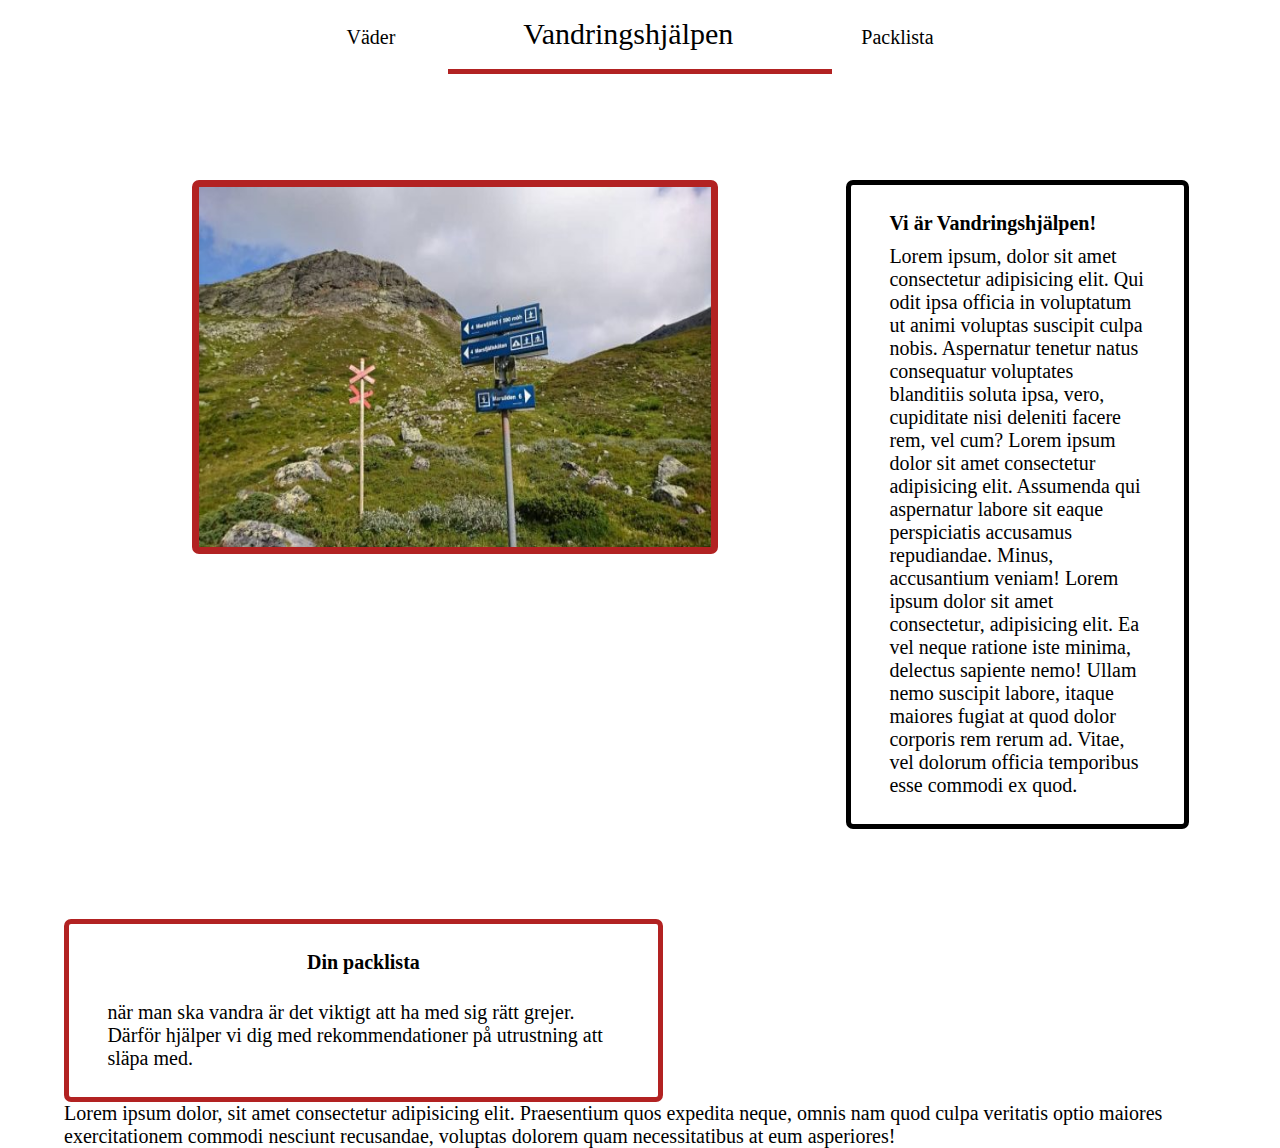
==== index.html @ 97dc3a19 "f" ====
<!DOCTYPE html>
<html lang="en">
  <head>
    <meta charset="UTF-8" />
    <meta http-equiv="X-UA-Compatible" content="IE=edge" />
    <meta name="viewport" content="width=device-width, initial-scale=1.0" />
    <title>Document</title>
    <link rel="stylesheet" href="style.css" />
    <script src="app.js"></script>
  </head>
  <body>
    <!--Här skapar jag innehålet i headern och sedan länkar jag delsidor-->
    <div class="header">
      <div class="header-text">
        <a href="#">Väder</a>
        <a href="#" id="home">Vandringshjälpen</a>
        <a href="#">Packlista</a>
      </div>
      <div class="border"></div>
    </div>
    <div class="intro">
      <img class="start-img" src="fjäll.jpg" alt="Bild på en vandringsled" />
      <div class="start-info">
        <h2>Vi är Vandringshjälpen!</h2>
        <p>
          Lorem ipsum, dolor sit amet consectetur adipisicing elit. Qui odit
          ipsa officia in voluptatum ut animi voluptas suscipit culpa nobis.
          Aspernatur tenetur natus consequatur voluptates blanditiis soluta
          ipsa, vero, cupiditate nisi deleniti facere rem, vel cum? Lorem ipsum
          dolor sit amet consectetur adipisicing elit. Assumenda qui aspernatur
          labore sit eaque perspiciatis accusamus repudiandae. Minus,
          accusantium veniam! Lorem ipsum dolor sit amet consectetur,
          adipisicing elit. Ea vel neque ratione iste minima, delectus sapiente
          nemo! Ullam nemo suscipit labore, itaque maiores fugiat at quod dolor
          corporis rem rerum ad. Vitae, vel dolorum officia temporibus esse
          commodi ex quod.
        </p>
      </div>
    </div>
    <div class="packlista">
      <div class="lista">
        <h2>Din packlista</h2>
        <p>
          när man ska vandra är det viktigt att ha med sig rätt grejer. Därför
          hjälper vi dig med rekommendationer på utrustning att släpa med.
        </p>
      </div>
      <div class="lista-info">
        <ul>
          <p>
            Lorem ipsum dolor, sit amet consectetur adipisicing elit.
            Praesentium quos expedita neque, omnis nam quod culpa veritatis
            optio maiores exercitationem commodi nesciunt recusandae, voluptas
            dolorem quam necessitatibus at eum asperiores!
          </p>
        </ul>
      </div>
    </div>
    <div class="footer"></div>
  </body>
</html>
---- style.css ----
* {
  text-decoration: none;
  /*font-family: ;*/
  font-size: 20px;
  color: black;
  margin: 0;
  padding: 0;
  border: 0;
}

.header {
  height: 10vh;
  width: 100vw;
  display: flex;
  flex-direction: column;
  align-items: center;
  justify-content: center;
}

.header-text{
  display: flex;
  flex-direction: row;
  justify-content: center;
  align-items: baseline;
  gap: 10vw;
  margin-bottom: 2vh;
}

#home {
  font-size: 30px;
}

.border {
  height: 5px;
  width: 30vw;
  background-color: firebrick;
  justify-self: flex-end;
} 

.intro {
  display: flex;
  flex-direction: row;
}

.start-img {
  margin-top: 10vh;
  margin-left: 15vw;
  height: 40vh;
  width: 40vw;
  border: solid 7px firebrick;
  border-radius: 7px;
}

.start-info {
  display: flex;
  flex-flow: column;
  justify-content: center;
  align-content: center;
  width: 20vw;
  height: auto;
  border: black solid 5px;
  border-radius: 7px;
  margin-top: 10vh;
  margin-left: 10vw;
  padding: 3vh 3vw;
  gap: 10px;
}

.packlista {
  margin-top: 10vh;
  margin-left: 5vw;
}

.lista {
  width: 40vw;
  display: flex;
  flex-direction: column;
  justify-content: center;
  align-items: center;
  gap: 3vh;
  border: firebrick 5px solid;
  border-radius: 7px;
  padding: 3vh 3vw;
}
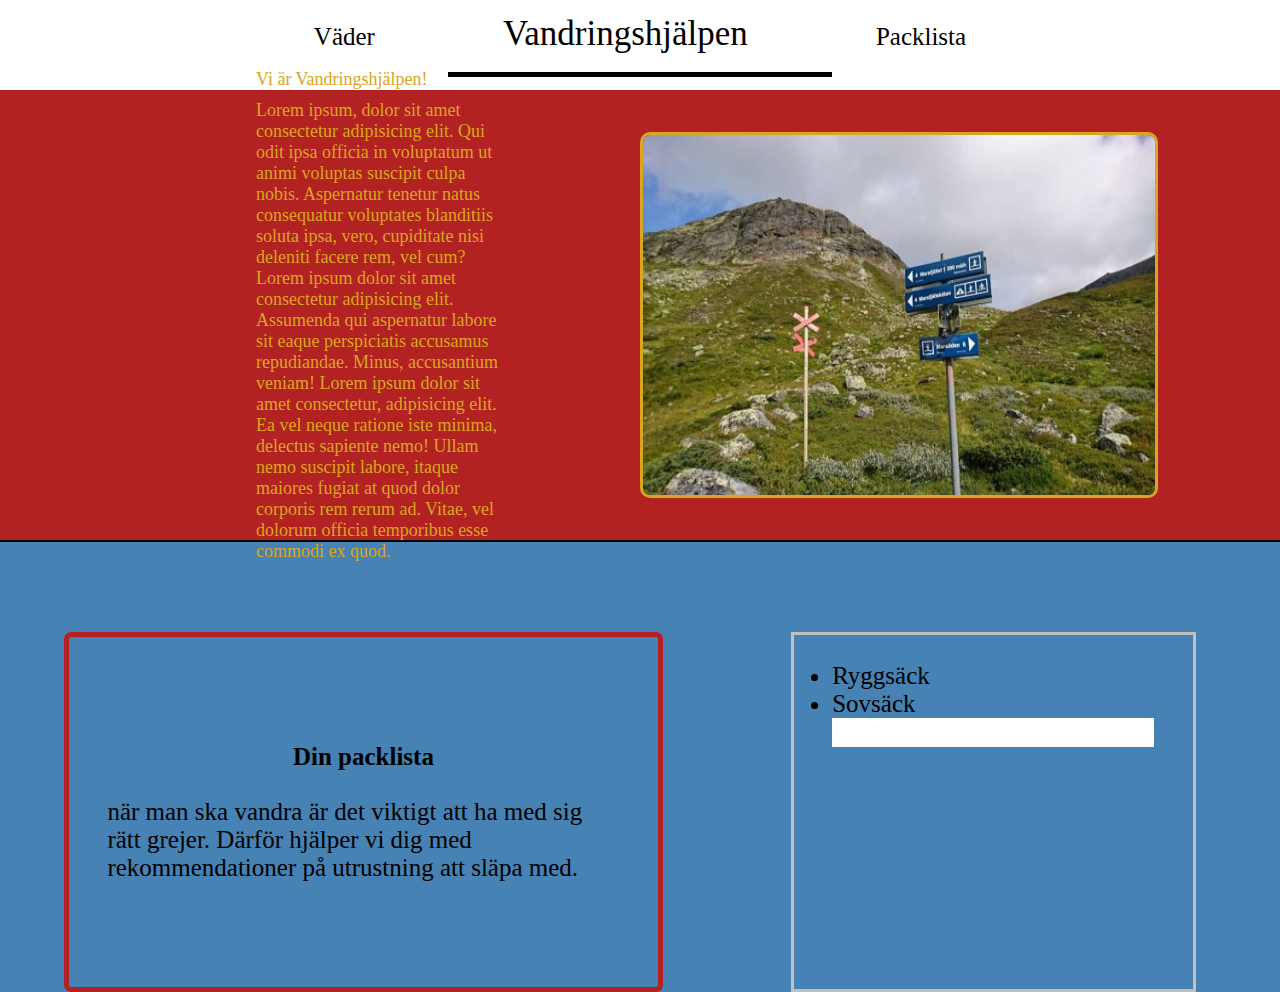
==== commit 9eb25847: "second part" ====
--- a/index.html
+++ b/index.html
@@ -6,56 +6,44 @@
     <meta name="viewport" content="width=device-width, initial-scale=1.0" />
     <title>Document</title>
     <link rel="stylesheet" href="style.css" />
-    <script src="app.js"></script>
+    <script src="app.js"> </script>
   </head>
   <body>
     <!--Här skapar jag innehålet i headern och sedan länkar jag delsidor-->
     <div class="header">
       <div class="header-text">
-        <a href="#">Väder</a>
-        <a href="#" id="home">Vandringshjälpen</a>
-        <a href="#">Packlista</a>
-      </div>
-      <div class="border"></div>
+      <a href="#">Väder</a>
+      <a href="#" id="home">Vandringshjälpen</a>
+      <a href="#">Packlista</a>
+    </div>
+      <div class="border"> </div>
     </div>
     <div class="intro">
-      <img class="start-img" src="fjäll.jpg" alt="Bild på en vandringsled" />
-      <div class="start-info">
-        <h2>Vi är Vandringshjälpen!</h2>
-        <p>
-          Lorem ipsum, dolor sit amet consectetur adipisicing elit. Qui odit
-          ipsa officia in voluptatum ut animi voluptas suscipit culpa nobis.
-          Aspernatur tenetur natus consequatur voluptates blanditiis soluta
-          ipsa, vero, cupiditate nisi deleniti facere rem, vel cum? Lorem ipsum
-          dolor sit amet consectetur adipisicing elit. Assumenda qui aspernatur
-          labore sit eaque perspiciatis accusamus repudiandae. Minus,
-          accusantium veniam! Lorem ipsum dolor sit amet consectetur,
-          adipisicing elit. Ea vel neque ratione iste minima, delectus sapiente
-          nemo! Ullam nemo suscipit labore, itaque maiores fugiat at quod dolor
-          corporis rem rerum ad. Vitae, vel dolorum officia temporibus esse
-          commodi ex quod.
-        </p>
-      </div>
+    <div class="start-info">
+      <p>Vi är Vandringshjälpen!</p>
+      <p>Lorem ipsum, dolor sit amet consectetur adipisicing elit. 
+        Qui odit ipsa officia in voluptatum ut animi voluptas suscipit culpa nobis. 
+        Aspernatur tenetur natus consequatur voluptates blanditiis soluta ipsa, 
+        vero, cupiditate nisi deleniti facere rem, vel cum? Lorem ipsum dolor sit amet consectetur adipisicing elit. Assumenda qui aspernatur labore sit eaque perspiciatis accusamus repudiandae. Minus, accusantium veniam! Lorem ipsum dolor sit amet consectetur, adipisicing elit. Ea vel neque ratione iste minima, delectus sapiente nemo! Ullam nemo suscipit labore, itaque maiores fugiat at quod dolor corporis rem rerum ad. Vitae, vel dolorum officia temporibus esse commodi ex quod.
+      </p>
     </div>
-    <div class="packlista">
-      <div class="lista">
-        <h2>Din packlista</h2>
-        <p>
-          när man ska vandra är det viktigt att ha med sig rätt grejer. Därför
-          hjälper vi dig med rekommendationer på utrustning att släpa med.
-        </p>
-      </div>
-      <div class="lista-info">
-        <ul>
-          <p>
-            Lorem ipsum dolor, sit amet consectetur adipisicing elit.
-            Praesentium quos expedita neque, omnis nam quod culpa veritatis
-            optio maiores exercitationem commodi nesciunt recusandae, voluptas
-            dolorem quam necessitatibus at eum asperiores!
-          </p>
-        </ul>
-      </div>
+    <img class="start-img" src="fjäll.jpg" alt="Bild på en vandringsled">
+  </div>
+  <div class="packlista">
+  <div class="list-info">
+    <h2>Din packlista</h2>
+    <p>när man ska vandra är det viktigt att ha med sig rätt grejer. Därför hjälper vi dig med rekommendationer på utrustning att släpa med.</p>
+  </div>
+  <div class="list">
+    <ul>
+      <li>Ryggsäck</li>
+      <li>Sovsäck</li>
+    </ul>
+    <input type="text">
+  </div>
+  </div>
+    <div class="footer">
+
     </div>
-    <div class="footer"></div>
   </body>
-</html>
+</html>--- a/style.css
+++ b/style.css
@@ -1,8 +1,8 @@
 * {
   text-decoration: none;
+  color: #000;
   /*font-family: ;*/
-  font-size: 20px;
-  color: black;
+  font-size: 25px;
   margin: 0;
   padding: 0;
   border: 0;
@@ -18,6 +18,7 @@
 }
 
 .header-text{
+  color: #000;
   display: flex;
   flex-direction: row;
   justify-content: center;
@@ -27,51 +28,65 @@
 }
 
 #home {
-  font-size: 30px;
+  font-size: 35px;
 }
 
 .border {
   height: 5px;
   width: 30vw;
-  background-color: firebrick;
+  background-color: black;
   justify-self: flex-end;
 } 
 
 .intro {
+  height: 50vh;
   display: flex;
   flex-direction: row;
+  background-color: firebrick;
+  align-items: center;
+  border-bottom: #000 solid 2px;
 }
 
 .start-img {
-  margin-top: 10vh;
-  margin-left: 15vw;
+  margin-left: 10vw;
   height: 40vh;
   width: 40vw;
-  border: solid 7px firebrick;
-  border-radius: 7px;
+  border: solid 3px goldenrod;
+  border-radius: 10px;
 }
 
 .start-info {
   display: flex;
+  position: relative;
   flex-flow: column;
   justify-content: center;
   align-content: center;
   width: 20vw;
   height: auto;
-  border: black solid 5px;
-  border-radius: 7px;
-  margin-top: 10vh;
-  margin-left: 10vw;
-  padding: 3vh 3vw;
+  margin-left: 20vw;
   gap: 10px;
 }
 
-.packlista {
-  margin-top: 10vh;
-  margin-left: 5vw;
+.start-info p{
+  color: goldenrod;
+  font-size: 18px;
 }
 
-.lista {
+.start-info h2{
+  color: goldenrod;
+  font-size: 25px;
+}
+
+
+.packlista {
+  width: 100vw;
+  height: 50vh;
+  display: flex;
+  flex-direction: row;
+  background-color:steelblue;
+}
+
+.list-info {
   width: 40vw;
   display: flex;
   flex-direction: column;
@@ -81,4 +96,13 @@
   border: firebrick 5px solid;
   border-radius: 7px;
   padding: 3vh 3vw;
+  margin-top: 10vh;
+  margin-left: 5vw;
 }
+
+.list {
+  margin-top: 10vh;
+  margin-left: 10vw;
+  padding: 3vh 3vw;
+  border: silver solid 3px;
+}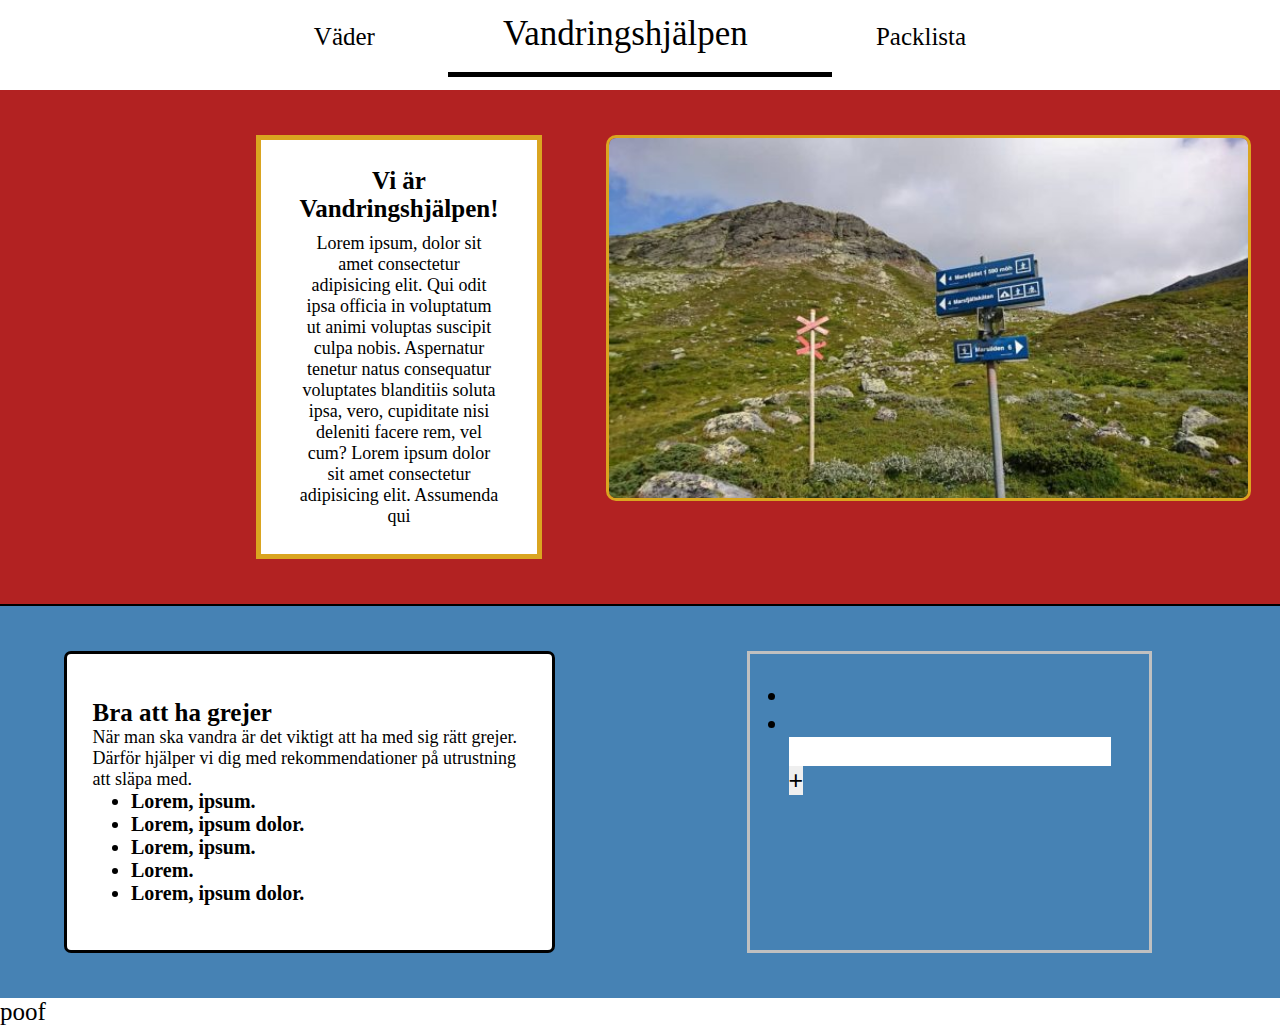
==== commit 46184985: "new margin" ====
--- a/index.html
+++ b/index.html
@@ -6,44 +6,55 @@
     <meta name="viewport" content="width=device-width, initial-scale=1.0" />
     <title>Document</title>
     <link rel="stylesheet" href="style.css" />
-    <script src="app.js"> </script>
+    <script src="app.js"></script>
   </head>
   <body>
     <!--Här skapar jag innehålet i headern och sedan länkar jag delsidor-->
     <div class="header">
       <div class="header-text">
-      <a href="#">Väder</a>
-      <a href="#" id="home">Vandringshjälpen</a>
-      <a href="#">Packlista</a>
-    </div>
-      <div class="border"> </div>
+        <a href="#">Väder</a>
+        <a href="#" id="home">Vandringshjälpen</a>
+        <a href="#">Packlista</a>
+      </div>
+      <div class="border"></div>
     </div>
     <div class="intro">
-    <div class="start-info">
-      <p>Vi är Vandringshjälpen!</p>
-      <p>Lorem ipsum, dolor sit amet consectetur adipisicing elit. 
-        Qui odit ipsa officia in voluptatum ut animi voluptas suscipit culpa nobis. 
-        Aspernatur tenetur natus consequatur voluptates blanditiis soluta ipsa, 
-        vero, cupiditate nisi deleniti facere rem, vel cum? Lorem ipsum dolor sit amet consectetur adipisicing elit. Assumenda qui aspernatur labore sit eaque perspiciatis accusamus repudiandae. Minus, accusantium veniam! Lorem ipsum dolor sit amet consectetur, adipisicing elit. Ea vel neque ratione iste minima, delectus sapiente nemo! Ullam nemo suscipit labore, itaque maiores fugiat at quod dolor corporis rem rerum ad. Vitae, vel dolorum officia temporibus esse commodi ex quod.
-      </p>
+      <div class="start-info">
+        <h2>Vi är Vandringshjälpen!</h2>
+        <p>
+          Lorem ipsum, dolor sit amet consectetur adipisicing elit. Qui odit
+          ipsa officia in voluptatum ut animi voluptas suscipit culpa nobis.
+          Aspernatur tenetur natus consequatur voluptates blanditiis soluta
+          ipsa, vero, cupiditate nisi deleniti facere rem, vel cum? Lorem ipsum
+          dolor sit amet consectetur adipisicing elit. Assumenda qui
+        </p>
+      </div>
+      <img class="start-img" src="fjäll.jpg" alt="Bild på en vandringsled" />
     </div>
-    <img class="start-img" src="fjäll.jpg" alt="Bild på en vandringsled">
-  </div>
-  <div class="packlista">
-  <div class="list-info">
-    <h2>Din packlista</h2>
-    <p>när man ska vandra är det viktigt att ha med sig rätt grejer. Därför hjälper vi dig med rekommendationer på utrustning att släpa med.</p>
-  </div>
-  <div class="list">
-    <ul>
-      <li>Ryggsäck</li>
-      <li>Sovsäck</li>
-    </ul>
-    <input type="text">
-  </div>
-  </div>
-    <div class="footer">
-
+    <div class="packlista">
+      <div class="list-info">
+        <h2>Bra att ha grejer</h2>
+        <p>
+          När man ska vandra är det viktigt att ha med sig rätt grejer. Därför
+          hjälper vi dig med rekommendationer på utrustning att släpa med.
+        </p>
+        <ul>
+          <li>Lorem, ipsum.</li>
+          <li>Lorem, ipsum dolor.</li>
+          <li>Lorem, ipsum.</li>
+          <li>Lorem.</li>
+          <li>Lorem, ipsum dolor.</li>
+        </ul>
+      </div>
+      <div class="list">
+        <ul>
+          <li></li>
+          <li></li>
+        </ul>
+        <input class="listTxt" type="text" />
+        <button class="listBtn">+</button>
+      </div>
     </div>
+    <div class="footer"><p>poof</p></div>
   </body>
-</html>+</html>
--- a/style.css
+++ b/style.css
@@ -17,7 +17,7 @@
   justify-content: center;
 }
 
-.header-text{
+.header-text {
   color: #000;
   display: flex;
   flex-direction: row;
@@ -36,73 +36,87 @@
   width: 30vw;
   background-color: black;
   justify-self: flex-end;
-} 
+}
 
 .intro {
-  height: 50vh;
   display: flex;
   flex-direction: row;
   background-color: firebrick;
-  align-items: center;
   border-bottom: #000 solid 2px;
 }
 
 .start-img {
-  margin-left: 10vw;
+  margin: 5vh 5vw 5vh;
   height: 40vh;
-  width: 40vw;
   border: solid 3px goldenrod;
   border-radius: 10px;
 }
 
 .start-info {
+  background-color: white;
+  padding: 3vh 3vw;
+  border: solid 5px goldenrod;
   display: flex;
-  position: relative;
   flex-flow: column;
   justify-content: center;
   align-content: center;
-  width: 20vw;
+  width: 30vw;
   height: auto;
-  margin-left: 20vw;
+  margin: 5vh 0 5vh 20vw;
   gap: 10px;
+  text-align: center;
 }
 
-.start-info p{
-  color: goldenrod;
+.start-info p {
+  align-self: center;
+  color: black;
   font-size: 18px;
 }
 
-.start-info h2{
-  color: goldenrod;
+.start-info h2 {
+  align-self: center;
+  color: black;
   font-size: 25px;
 }
 
-
 .packlista {
-  width: 100vw;
-  height: 50vh;
   display: flex;
   flex-direction: row;
-  background-color:steelblue;
+  background-color: steelblue;
 }
 
 .list-info {
   width: 40vw;
   display: flex;
   flex-direction: column;
-  justify-content: center;
-  align-items: center;
-  gap: 3vh;
-  border: firebrick 5px solid;
+  border: black 3px solid;
   border-radius: 7px;
-  padding: 3vh 3vw;
-  margin-top: 10vh;
-  margin-left: 5vw;
+  padding: 5vh 2vw;
+  margin: 5vh 5vw 5vh;
+  background-color: white;
+}
+
+.list-info p {
+  color: black;
+  font-size: 18px;
+}
+
+.list-info li {
+  font-size: 20px;
+  font-weight: 600;
+  margin-left: 3vw;
+}
+
+.list-info ul {
+  justify-self: flex-start;
 }
 
 .list {
-  margin-top: 10vh;
-  margin-left: 10vw;
+  margin: 5vh 10vw 5vh;
   padding: 3vh 3vw;
   border: silver solid 3px;
-}+}
+
+footer {
+  height: 50vh;
+}
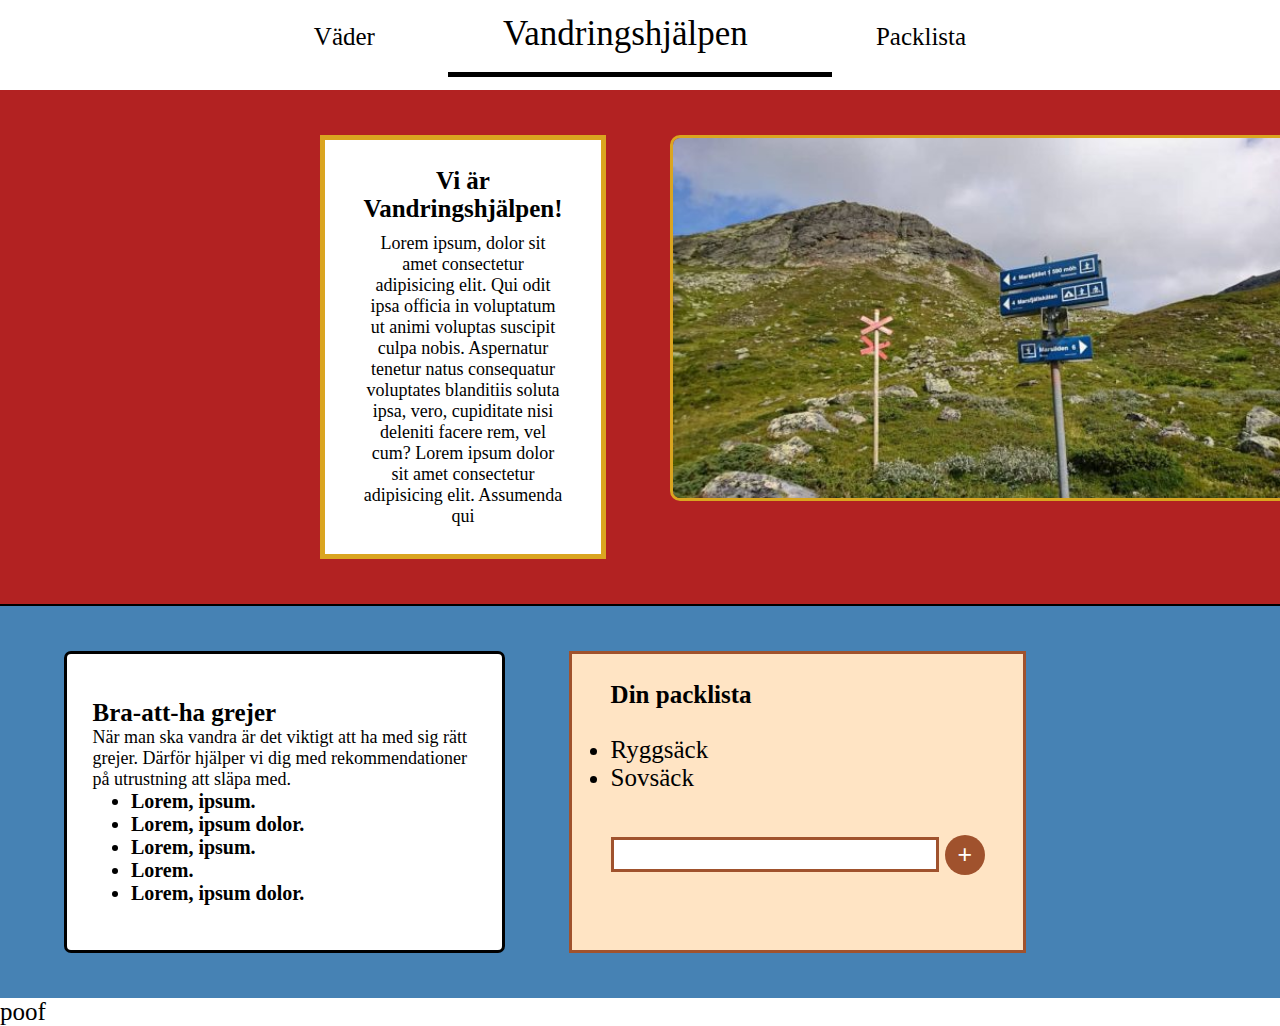
==== commit e19ec798: "addList js" ====
--- a/index.html
+++ b/index.html
@@ -6,7 +6,6 @@
     <meta name="viewport" content="width=device-width, initial-scale=1.0" />
     <title>Document</title>
     <link rel="stylesheet" href="style.css" />
-    <script src="app.js"></script>
   </head>
   <body>
     <!--Här skapar jag innehålet i headern och sedan länkar jag delsidor-->
@@ -33,7 +32,7 @@
     </div>
     <div class="packlista">
       <div class="list-info">
-        <h2>Bra att ha grejer</h2>
+        <h2>Bra-att-ha grejer</h2>
         <p>
           När man ska vandra är det viktigt att ha med sig rätt grejer. Därför
           hjälper vi dig med rekommendationer på utrustning att släpa med.
@@ -47,9 +46,10 @@
         </ul>
       </div>
       <div class="list">
+        <h2>Din packlista</h2>
         <ul>
-          <li></li>
-          <li></li>
+          <li>Ryggsäck</li>
+          <li>Sovsäck</li>
         </ul>
         <input class="listTxt" type="text" />
         <button class="listBtn">+</button>
@@ -57,4 +57,6 @@
     </div>
     <div class="footer"><p>poof</p></div>
   </body>
+
+  <script src="app.js"></script>
 </html>
--- a/style.css
+++ b/style.css
@@ -60,9 +60,9 @@
   flex-flow: column;
   justify-content: center;
   align-content: center;
-  width: 30vw;
+  width: 25vw;
   height: auto;
-  margin: 5vh 0 5vh 20vw;
+  margin: 5vh 0 5vh 25vw;
   gap: 10px;
   text-align: center;
 }
@@ -86,13 +86,13 @@
 }
 
 .list-info {
-  width: 40vw;
+  width: 30vw;
   display: flex;
   flex-direction: column;
   border: black 3px solid;
   border-radius: 7px;
   padding: 5vh 2vw;
-  margin: 5vh 5vw 5vh;
+  margin: 5vh 0 5vh 5vw;
   background-color: white;
 }
 
@@ -112,11 +112,36 @@
 }
 
 .list {
-  margin: 5vh 10vw 5vh;
+  margin: 5vh 0vw 5vh 5vw;
   padding: 3vh 3vw;
-  border: silver solid 3px;
+  border: sienna solid 3px;
+  background-color: bisque;
 }
 
-footer {
-  height: 50vh;
+.list ul{
+  margin-top: 3vh;
 }
+
+.list input{
+  text-decoration: none;
+  margin-top: 5vh;
+  border: solid sienna 3px;
+}
+
+.list input:focus{
+  border: solid sienna 3px;
+  background-color: yellow;
+}
+
+
+.list button{
+  width: 40px;
+  height: 40px;
+  background-color: sienna;
+  border-radius: 30px;
+  color: white;
+}
+
+.list ul li:hover{
+  text-decoration: line-through 3px;
+}
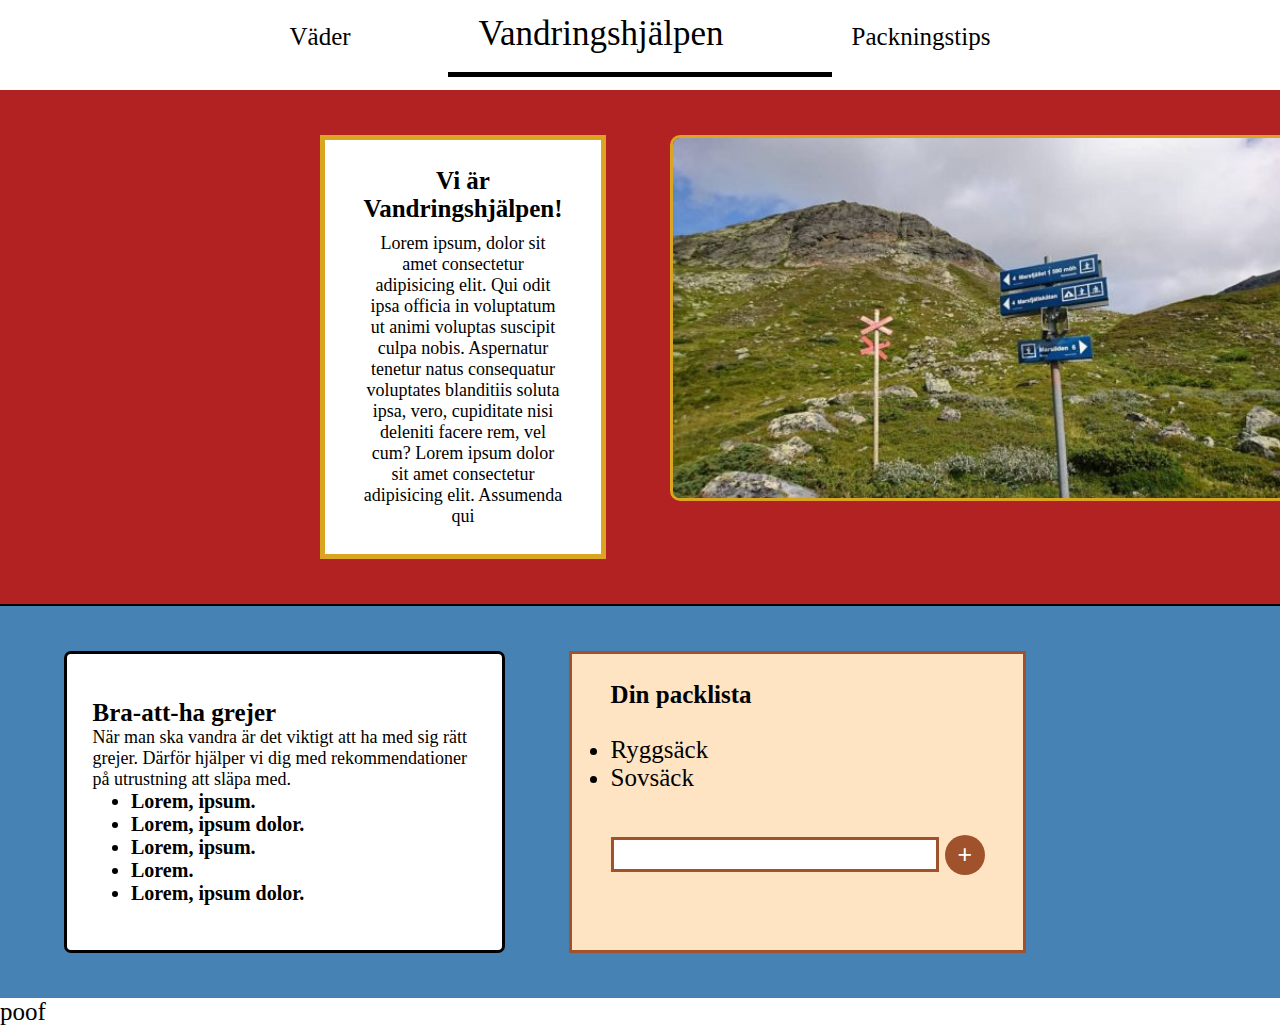
==== commit edb716d1: "change to js" ====
--- a/index.html
+++ b/index.html
@@ -13,7 +13,7 @@
       <div class="header-text">
         <a href="#">Väder</a>
         <a href="#" id="home">Vandringshjälpen</a>
-        <a href="#">Packlista</a>
+        <a href="#">Packningstips</a>
       </div>
       <div class="border"></div>
     </div>
--- a/style.css
+++ b/style.css
@@ -128,12 +128,6 @@
   border: solid sienna 3px;
 }
 
-.list input:focus{
-  border: solid sienna 3px;
-  background-color: yellow;
-}
-
-
 .list button{
   width: 40px;
   height: 40px;
@@ -142,6 +136,11 @@
   color: white;
 }
 
+.list button:hover{
+  cursor: grab;
+}
+
 .list ul li:hover{
   text-decoration: line-through 3px;
+  cursor: grab;
 }
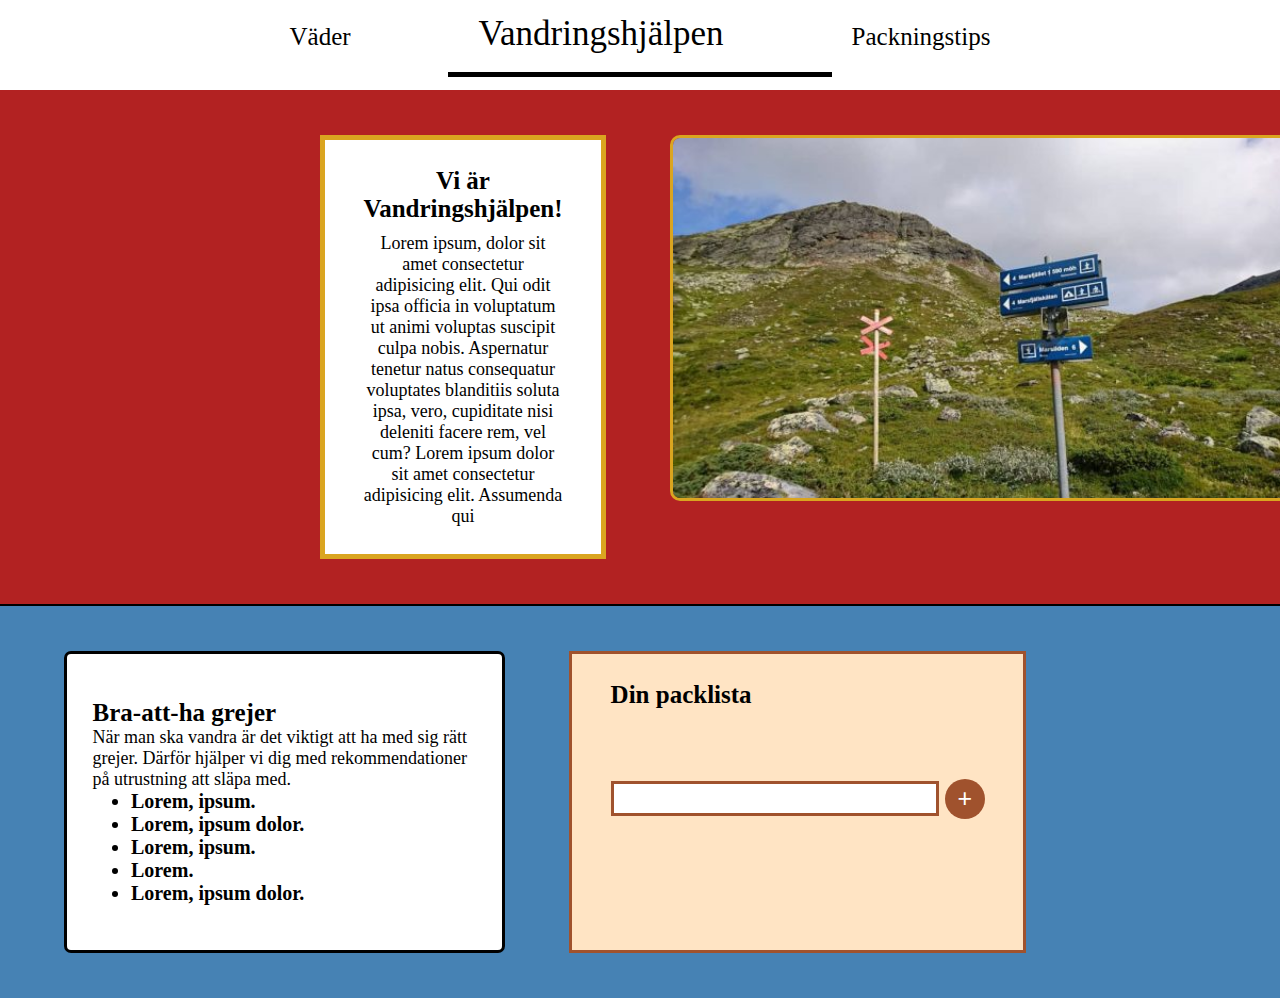
==== commit 1ff4f4f9: "packlista start" ====
--- a/index.html
+++ b/index.html
@@ -13,7 +13,7 @@
       <div class="header-text">
         <a href="#">Väder</a>
         <a href="#" id="home">Vandringshjälpen</a>
-        <a href="#">Packningstips</a>
+        <a href="packlista.html">Packningstips</a>
       </div>
       <div class="border"></div>
     </div>
@@ -47,15 +47,11 @@
       </div>
       <div class="list">
         <h2>Din packlista</h2>
-        <ul>
-          <li>Ryggsäck</li>
-          <li>Sovsäck</li>
-        </ul>
+        <ul class="listMain"></ul>
         <input class="listTxt" type="text" />
         <button class="listBtn">+</button>
       </div>
     </div>
-    <div class="footer"><p>poof</p></div>
   </body>
 
   <script src="app.js"></script>
--- a/style.css
+++ b/style.css
@@ -144,3 +144,47 @@
   text-decoration: line-through 3px;
   cursor: grab;
 }
+
+/*Packlista*/
+/**/
+/**/
+/**/
+/**/
+/**/
+/**/
+/**/
+/**/
+/**/
+/**/
+/**/
+
+.main {
+  display: flex;
+  flex-direction: column;
+  gap: 10vh;
+  margin: 20vh 15vw 10vh 20vw;
+  width: 40vw;
+  border: silver solid 5px;
+  padding: 5vh 10vw;
+}
+
+.main h1 {
+  text-align: center;
+  font-size: 30px;
+}
+
+.main ol {
+  display: flex;
+  flex-direction: column;
+  gap: 5vh;
+}
+
+.main ol li {
+  font-size: 20px;
+}
+
+.main p {
+  font-weight: 600;
+  font-size: 18px;
+  text-align: center;
+}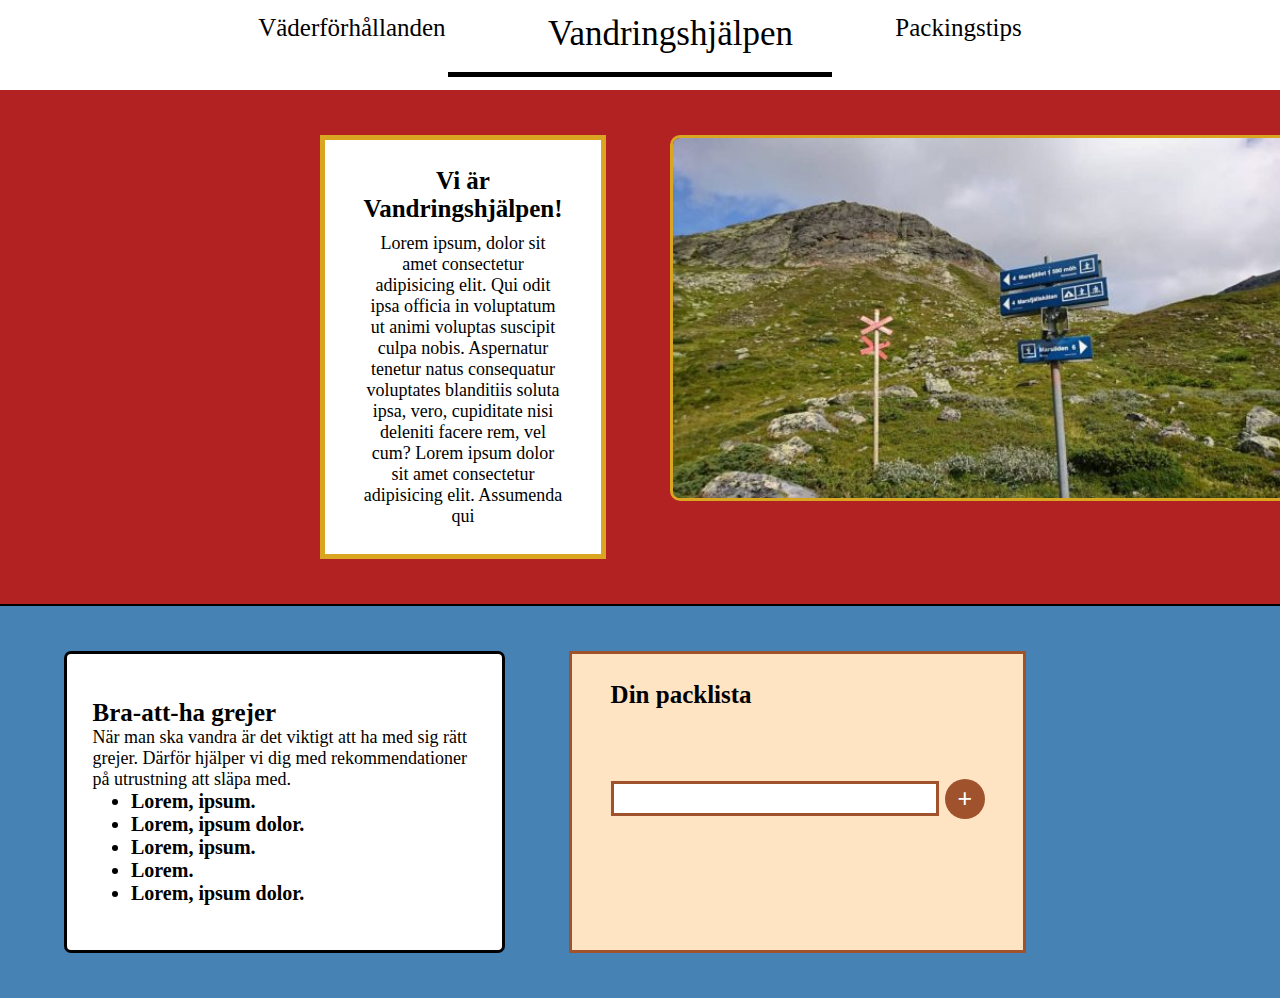
==== commit ba1fa277: "finish" ====
--- a/index.html
+++ b/index.html
@@ -11,9 +11,9 @@
     <!--Här skapar jag innehålet i headern och sedan länkar jag delsidor-->
     <div class="header">
       <div class="header-text">
-        <a href="#">Väder</a>
-        <a href="#" id="home">Vandringshjälpen</a>
-        <a href="packlista.html">Packningstips</a>
+        <a href="väder.html">Väderförhållanden</a>
+        <a href="index.html" id="home">Vandringshjälpen</a>
+        <a href="packlista.html">Packingstips</a>
       </div>
       <div class="border"></div>
     </div>
--- a/style.css
+++ b/style.css
@@ -15,6 +15,7 @@
   flex-direction: column;
   align-items: center;
   justify-content: center;
+  background-color: white;
 }
 
 .header-text {
@@ -22,8 +23,7 @@
   display: flex;
   flex-direction: row;
   justify-content: center;
-  align-items: baseline;
-  gap: 10vw;
+  gap: 8vw;
   margin-bottom: 2vh;
 }
 
@@ -36,6 +36,7 @@
   width: 30vw;
   background-color: black;
   justify-self: flex-end;
+  align-self: center;
 }
 
 .intro {
@@ -128,7 +129,7 @@
   border: solid sienna 3px;
 }
 
-.list button{
+.listBtn{
   width: 40px;
   height: 40px;
   background-color: sienna;
@@ -136,7 +137,7 @@
   color: white;
 }
 
-.list button:hover{
+.listBtn:hover{
   cursor: grab;
 }
 
@@ -145,6 +146,37 @@
   cursor: grab;
 }
 
+.listMain {
+  display: flex;
+  flex-direction: column;
+  gap: 2vh;
+}
+
+.listItem {
+  display:flex;
+  flex-direction: row;
+  align-items: center;
+  gap: 1vw;
+  border-radius: 10px;
+}
+
+.itemBtn {
+  display: flex;
+  align-items: center;
+  justify-content: center;
+  height: 30px;
+  width: 60px;
+  background-color:red;
+  border-radius: 2px;
+  font-size: 14px;
+  color: white;
+  font-weight: 600;
+}
+
+.itemBtn:hover {
+  cursor: grab;
+}
+
 /*Packlista*/
 /**/
 /**/
@@ -162,10 +194,15 @@
   display: flex;
   flex-direction: column;
   gap: 10vh;
-  margin: 20vh 15vw 10vh 20vw;
+  margin: 15vh 15vw 10vh 20vw;
   width: 40vw;
-  border: silver solid 5px;
+  border: silver groove 8px;
   padding: 5vh 10vw;
+  background-color: white;
+}
+
+.background {
+  background-color: steelblue;
 }
 
 .main h1 {
@@ -187,4 +224,39 @@
   font-weight: 600;
   font-size: 18px;
   text-align: center;
+}
+
+/*Väder*/
+/*Väder*/
+/*Väder*/
+/*Väder*/
+/*Väder*/
+/*Väder*/
+/*Väder*/
+/*Väder*/
+/*Väder*/
+/*Väder*/
+/*Väder*/
+
+.väderBody {
+  background-color: firebrick;
+}
+
+.weatherAll{
+  height: 70vh;
+  display:grid;
+  gap: 30px;
+  grid-template-columns: repeat(3, 1fr);
+  grid-template-rows: 1fr 1fr;
+  margin: 5vh 5vw;
+}
+
+.väderChild {
+  display: flex;
+  flex-direction: column;
+  gap: 4vh;
+  border: solid 3px black;
+  border-radius: 20px;
+  padding: 2vh 2vw;
+  background-color:antiquewhite;
 }